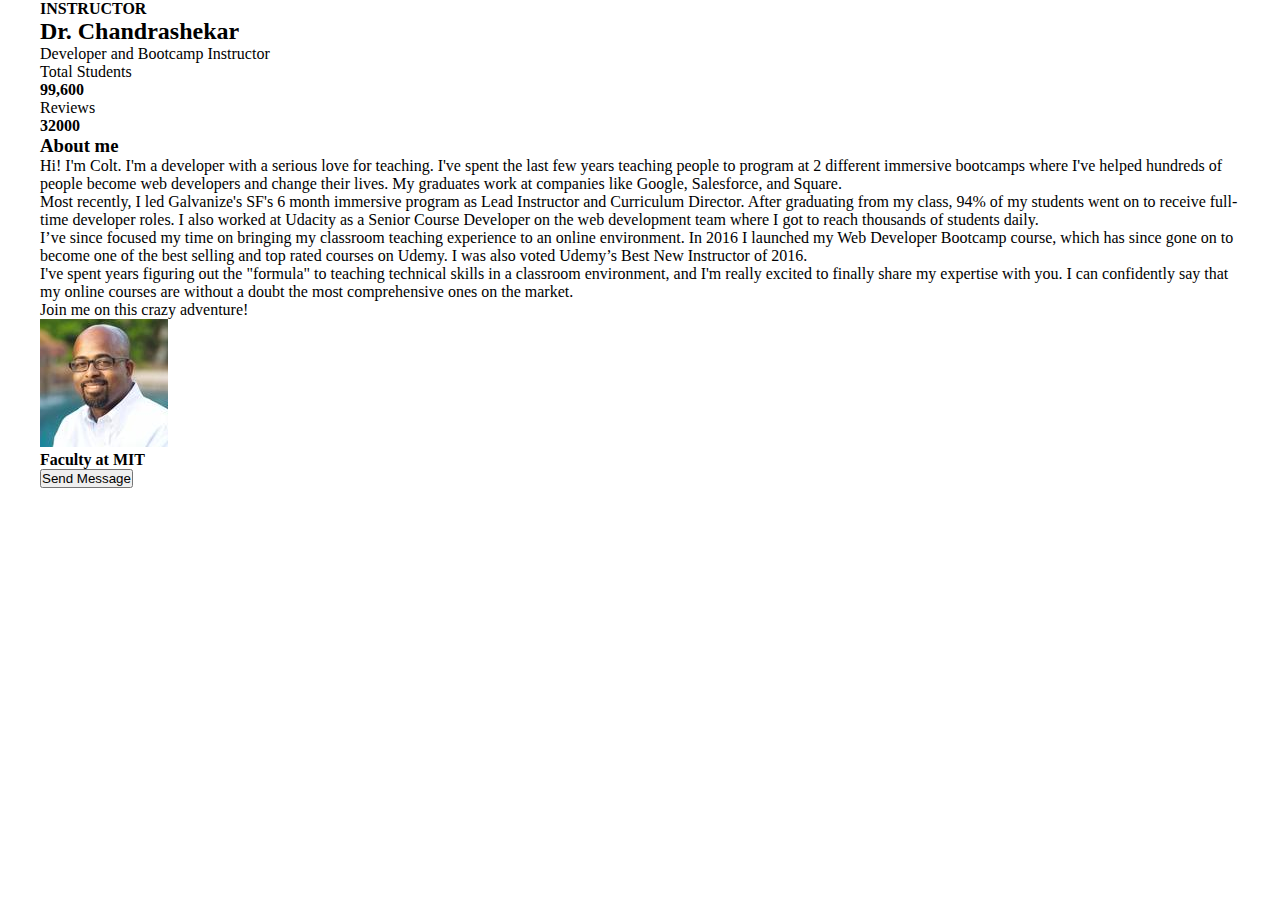
==== instructor.html @ 39a63b66 "Teacher page working on" ====
<!DOCTYPE html>
<html lang="en">

<head>
  <meta charset="UTF-8">
  <meta http-equiv="X-UA-Compatible" content="IE=edge">
  <meta name="viewport" content="width=device-width, initial-scale=1.0">

  <!--Bootstrap-->
  <!-- <link rel="stylesheet" href="https://cdnjs.cloudflare.com/ajax/libs/OwlCarousel2/2.3.4/assets/owl.carousel.min.css"> -->
  <!-- font awesome cdn -->
  <link rel="stylesheet" href="https://cdnjs.cloudflare.com/ajax/libs/font-awesome/5.15.3/css/all.min.css"
    integrity="sha512-iBBXm8fW90+nuLcSKlbmrPcLa0OT92xO1BIsZ+ywDWZCvqsWgccV3gFoRBv0z+8dLJgyAHIhR35VZc2oM/gI1w=="
    crossorigin="anonymous" />
  <link rel="stylesheet" href="https://cdnjs.cloudflare.com/ajax/libs/font-awesome/4.7.0/css/font-awesome.min.css">
  <link rel="stylesheet" href="https://cdnjs.cloudflare.com/ajax/libs/OwlCarousel2/2.3.4/assets/owl.theme.default.css">
  <script src="https://cdnjs.cloudflare.com/ajax/libs/OwlCarousel2/2.2.1/owl.carousel.js"></script>
  <link href="https://cdn.jsdelivr.net/npm/bootstrap@5.0.0/dist/css/bootstrap.min.css" rel="stylesheet"
    integrity="sha384-wEmeIV1mKuiNpC+IOBjI7aAzPcEZeedi5yW5f2yOq55WWLwNGmvvx4Um1vskeMj0" crossorigin="anonymous">
  <!--style sheet-->
  <link rel="stylesheet" href="./Styles/style.css">
  <link rel="stylesheet" href="./Styles/carousel.css">
  <title>Instructor</title>
</head>

<body>
  <div class="container">
    <div class="instructor-page">
      <div class="instructor-details">
        <div class="instructor-header">
          <h4>INSTRUCTOR</h4>
          <h2>Dr. Chandrashekar</h2>
          <p>Developer and Bootcamp Instructor</p>
        </div>
        <div class="instructor-strength">
          <div>
            <p>Total Students</p>
            <h4>99,600</h4>
          </div>
          <div>
            <p>Reviews</p>
            <h4>32000 </h4>
          </div>
        </div>
        <div class="instructor-brief">
          <h3>About me</h3>
          <p>
            Hi! I'm Colt. I'm a developer with a serious love for teaching. I've spent the last few years teaching
            people to program at 2 different immersive bootcamps where I've helped hundreds of people become web
            developers and change their lives. My graduates work at companies like Google, Salesforce, and Square.
          </p>
          <p>
            Most recently, I led Galvanize's SF's 6 month immersive program as Lead Instructor and Curriculum Director.
            After graduating from my class, 94% of my students went on to receive full-time developer roles. I also
            worked at Udacity as a Senior Course Developer on the web development team where I got to reach thousands of
            students daily.
          </p>
          <p>
            I’ve since focused my time on bringing my classroom teaching experience to an online environment. In 2016 I
            launched my Web Developer Bootcamp course, which has since gone on to become one of the best selling and top
            rated courses on Udemy. I was also voted Udemy’s Best New Instructor of 2016.
          </p>
          <p>
            I've spent years figuring out the "formula" to teaching technical skills in a classroom environment, and I'm
            really excited to finally share my expertise with you. I can confidently say that my online courses are
            without a doubt the most comprehensive ones on the market.
          </p>
          <p>Join me on this crazy adventure!</p>
        </div>
      </div>
      <div class="instructor-image">
        <div class="inst-image">
          <img src="./Images/chandrashekar.jpg" alt="">
        </div>
        <h4>Faculty at MIT</h4>
        <a href="#">
          <button class="btn btn-sendMessage">Send Message</button>
        </a>
      </div>
    </div>

    <!--My Courses-->
    <div class="mycourses">

    </div>
  </div>

</body>

</html>
---- Styles/style.css ----
:root {
  --text-color: #3c3b37;
}

* {
  margin: 0;
  padding: 0;
  box-sizing: border-box;
}

body {
}

.container {
  max-width: 1200px;
  margin: 0 auto;
}
a {
  text-decoration: none;
  color: var(--text-color);
}

.solid {
  border-top: 3px solid #bbb;
}

/* ---Header --*/
.courses-list {
  margin: 1rem 0;
  display: flex;
  justify-content: space-around;
  visibility: hidden;
  height: 0;
}
ol,
ul {
  list-style: none outside none;
}
.header-image {
  display: flex;
  justify-content: center;
}
.header-image img {
  margin: 1rem 0;
  object-fit: cover;
  width: 1150px;
  height: 300px;
  max-width: 100%;
}

/* Course Landing Page */
.course-main-page {
  display: flex;
  margin-top: 1.5rem;
  background: rgb(253, 253, 253);
}

div.course-intro > * {
  margin: 0.8rem 0.2rem;
}

.course-button {
  display: flex;
  justify-content: flex-start;
}
.course-button button {
  border: 1px solid #222;
  margin-right: 1rem;
}
.course-details {
  flex: 60%;
}
.course-information {
  border: 1px solid #222;
  padding: 1rem;
  margin: 1rem 1rem 1rem 0;
}

.course-learnings {
  display: flex;
}
.course-learnings-sub-1 {
  flex: 50%;
  margin: 0.4rem;
  list-style: circle;
}
.course-learnings-sub-2 {
  flex: 50%;
  margin: 0.4rem;
  list-style: circle;
}
div.course-learnings-sub-1 > * {
  margin: 1rem 0;
}
div.course-learnings-sub-2 > * {
  margin: 1rem 0;
}

.course-video {
  margin: auto;
  max-width: 100%;
}

.video-card iframe {
  max-width: 100%;
}

.btn-video {
  width: 100%;
  margin: 1rem 0;
  padding: 0.7rem;
  font-weight: 500;
  letter-spacing: 0.1rem;
  font-size: 1.2rem;
}
.btn-donate {
  background-color: rgb(240, 60, 60);
  color: #fff;
  opacity: 0.8;
}
.btn-donate:hover {
  opacity: 1;
  color: #fff;
}

/*Media Query*/
@media screen and (min-width: 1100px) {
  .courses-list {
    visibility: visible;
  }
}

@media screen and (max-width: 768px) {
  .course-main-page {
    flex-direction: column-reverse;
  }
  .course-learnings {
    flex-direction: column;
  }
  .course-button button {
    margin-right: 0.4rem;
  }
}
---- Styles/carousel.css ----
/* body {
  margin: 0;
  display: flex;
  justify-content: center;
  align-items: center;
  flex-direction: column;
  height: 100vh;
  background-color: #000;
} */

#wrapper {
  width: 100%;
  /* max-width: 964px; */
  position: relative;
}

#carousel {
  overflow: auto;
  scroll-behavior: smooth;
  scrollbar-width: none;
}

#carousel::-webkit-scrollbar {
  height: 0;
}

#prev,
#next {
  display: flex;
  justify-content: center;
  align-content: center;
  background: rgb(216, 214, 214);
  border: none;
  padding: 8px;
  border-radius: 50%;
  outline: 0;
  cursor: pointer;
  position: absolute;
}

#prev {
  top: 50%;
  left: 0;
  transform: translate(50%, -50%);
  display: none;
}

#next {
  top: 50%;
  right: 0;
  transform: translate(-50%, -50%);
}

#content {
  display: grid;
  grid-gap: 16px;
  grid-auto-flow: column;
  margin: auto;
  box-sizing: border-box;
}
/* 
.item {
  width: 180px;
  height: 180px;
  background: green;
} */

.card {
  background-color: #fff;
  color: #333;
  border-radius: 10px;
  box-shadow: 0 3px 10px rgba(0, 0, 0, 0.2);
  padding: 2rem;
  margin: 1rem;
}

.checked {
  color: orange;
}
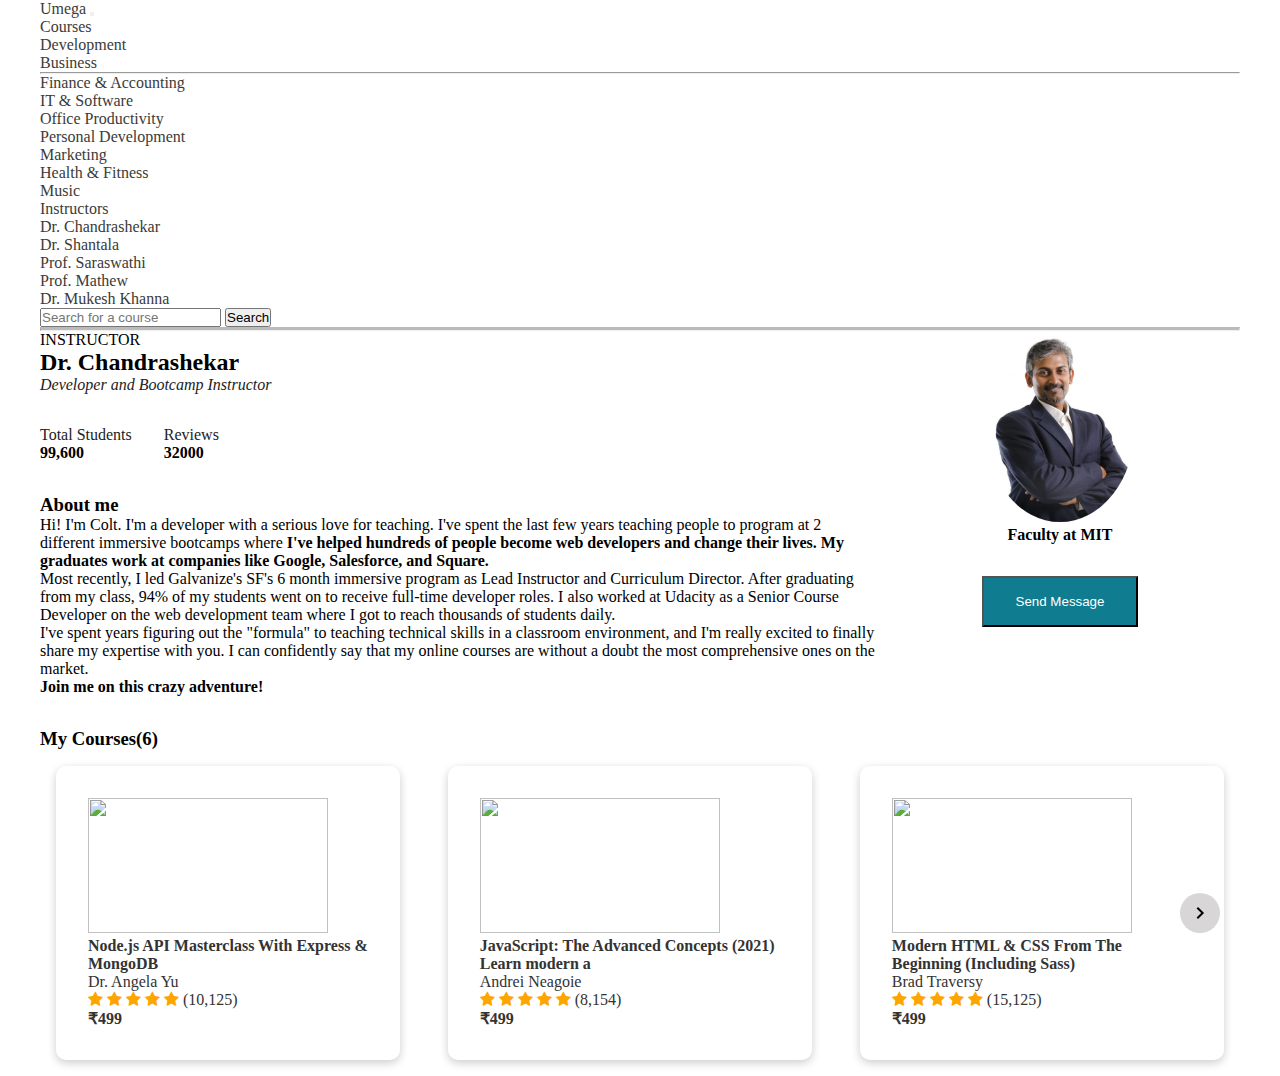
==== commit 3911f923: "instructor page is ready" ====
--- a/instructor.html
+++ b/instructor.html
@@ -20,11 +20,71 @@
   <!--style sheet-->
   <link rel="stylesheet" href="./Styles/style.css">
   <link rel="stylesheet" href="./Styles/carousel.css">
+  <link rel="stylesheet" href="./Styles/instructor.css">
   <title>Instructor</title>
 </head>
 
 <body>
   <div class="container">
+    <!-- NAVBAR-->
+
+    <nav class="navbar navbar-expand-lg navbar-light bg-light">
+      <div class="container-fluid">
+        <a class="navbar-brand" href="#">Umega</a>
+        <button class="navbar-toggler" type="button" data-bs-toggle="collapse" data-bs-target="#navbarScroll"
+          aria-controls="navbarScroll" aria-expanded="false" aria-label="Toggle navigation">
+          <span class="navbar-toggler-icon"></span>
+        </button>
+        <div class="collapse navbar-collapse" id="navbarScroll">
+          <ul class="navbar-nav me-auto my-2 my-lg-0 navbar-nav-scroll" style="--bs-scroll-height: 100px;">
+            <li class="nav-item dropdown">
+              <a class="nav-link dropdown-toggle" href="#" id="navbarScrollingDropdown" role="button"
+                data-bs-toggle="dropdown" aria-expanded="false">
+                Courses
+              </a>
+              <ul class="dropdown-menu" aria-labelledby="navbarScrollingDropdown">
+                <li><a class="dropdown-item" href="#">Development</a></li>
+                <li><a class="dropdown-item" href="#">Business</a></li>
+                <li>
+                  <hr class="dropdown-divider">
+                </li>
+                <li><a class="dropdown-item" href="#">Finance & Accounting</a></li>
+                <li><a class="dropdown-item" href="#">IT & Software</a></li>
+                <li><a class="dropdown-item" href="#">Office Productivity</a></li>
+                <li><a class="dropdown-item" href="#">Personal Development</a></li>
+                <li><a class="dropdown-item" href="#">Marketing</a></li>
+                <li><a class="dropdown-item" href="#">Health & Fitness</a></li>
+                <li><a class="dropdown-item" href="#">Music</a></li>
+              </ul>
+            </li>
+            <!-- <li class="nav-item">
+          <a class="nav-link disabled" href="#" tabindex="-1" aria-disabled="true">Link</a>
+        </li> -->
+            <!--Instructors-->
+            <li class="nav-item dropdown">
+              <a class="nav-link dropdown-toggle" href="#" id="navbarScrollingDropdown" role="button"
+                data-bs-toggle="dropdown" aria-expanded="false">
+                Instructors
+              </a>
+              <ul class="dropdown-menu" aria-labelledby="navbarScrollingDropdown">
+                <li><a class="dropdown-item" href="instructor.html" target="_blank">Dr. Chandrashekar</a></li>
+                <li><a class="dropdown-item" href="instructor.html" target="_blank">Dr. Shantala</a></li>
+                <li><a class="dropdown-item" href="instructor.html" target="_blank">Prof. Saraswathi</a></li>
+                <li><a class="dropdown-item" href="instructor.html" target="_blank">Prof. Mathew</a></li>
+                <li><a class="dropdown-item" href="instructor.html" target="_blank">Dr. Mukesh Khanna</a></li>
+              </ul>
+            </li>
+          </ul>
+          <form class="d-flex">
+            <input class="form-control me-2" type="search" placeholder="Search for a course" aria-label="Search">
+            <button class="btn btn-outline-success" type="submit">Search</button>
+          </form>
+        </div>
+      </div>
+    </nav>
+    <hr class="solid">
+
+    <!-- INSTRUCTOR PAGE-->
     <div class="instructor-page">
       <div class="instructor-details">
         <div class="instructor-header">
@@ -46,31 +106,30 @@
           <h3>About me</h3>
           <p>
             Hi! I'm Colt. I'm a developer with a serious love for teaching. I've spent the last few years teaching
-            people to program at 2 different immersive bootcamps where I've helped hundreds of people become web
-            developers and change their lives. My graduates work at companies like Google, Salesforce, and Square.
+            people to program at 2 different immersive bootcamps where <b> I've helped hundreds of people become web
+              developers and change their lives. My graduates work at companies like Google, Salesforce, and Square.
+            </b>
           </p>
           <p>
-            Most recently, I led Galvanize's SF's 6 month immersive program as Lead Instructor and Curriculum Director.
+            Most recently, I led Galvanize's SF's 6 month immersive program as Lead Instructor and Curriculum
+            Director.
             After graduating from my class, 94% of my students went on to receive full-time developer roles. I also
-            worked at Udacity as a Senior Course Developer on the web development team where I got to reach thousands of
+            worked at Udacity as a Senior Course Developer on the web development team where I got to reach thousands
+            of
             students daily.
           </p>
           <p>
-            I’ve since focused my time on bringing my classroom teaching experience to an online environment. In 2016 I
-            launched my Web Developer Bootcamp course, which has since gone on to become one of the best selling and top
-            rated courses on Udemy. I was also voted Udemy’s Best New Instructor of 2016.
-          </p>
-          <p>
-            I've spent years figuring out the "formula" to teaching technical skills in a classroom environment, and I'm
+            I've spent years figuring out the "formula" to teaching technical skills in a classroom environment, and
+            I'm
             really excited to finally share my expertise with you. I can confidently say that my online courses are
             without a doubt the most comprehensive ones on the market.
           </p>
-          <p>Join me on this crazy adventure!</p>
+          <p> <b>Join me on this crazy adventure! </b></p>
         </div>
       </div>
       <div class="instructor-image">
         <div class="inst-image">
-          <img src="./Images/chandrashekar.jpg" alt="">
+          <img src="./Images/chandra.jpg" alt="">
         </div>
         <h4>Faculty at MIT</h4>
         <a href="#">
@@ -80,11 +139,97 @@
     </div>
 
     <!--My Courses-->
-    <div class="mycourses">
+    <div class="courses-section">
+      <h3>My Courses(6)</h3>
+      <div id="wrapper">
+        <div id="carousel">
+          <div id="content">
+            <a href="main.html" target="_blank">
+              <div class="card">
+                <img alt="" width="240" height="135"
+                  class="course-card--course-image--2sjYP browse-course-card--image--35hYN"
+                  src="https://img-a.udemycdn.com/course/240x135/2776760_f176_5.jpg?pdh0OLGChhLpORbrT0uW95Q39uiLQgskKIyUHAO1eknn7jqkVJHFf-_h-7B965nB9yNf-Qvk8Y1olwjvLf5HjT1UBHZaNJ2L3__c_aNzIC0D663neNXtUsHvKSR26QDD"
+                  srcset="https://img-a.udemycdn.com/course/240x135/2776760_f176_5.jpg?pdh0OLGChhLpORbrT0uW95Q39uiLQgskKIyUHAO1eknn7jqkVJHFf-_h-7B965nB9yNf-Qvk8Y1olwjvLf5HjT1UBHZaNJ2L3__c_aNzIC0D663neNXtUsHvKSR26QDD 1x, https://img-a.udemycdn.com/course/480x270/2776760_f176_5.jpg?3pocN8Xv6Xuw2forl1CtD1MOFELyzCeGSQ_J7XWAuVVcv-mxrw0fU_n5VarDpsVDUr5IAZmxyX_dY3JqiZVFjj5FFqibVO-WomAoz8VAmDRnkUzomBasj1caTy3lRGPg 2x">
+                <h4>Node.js API Masterclass With Express &
+                  <br>MongoDB
+                </h4>
+                <p>Dr. Angela Yu</p>
+                <div>
+                  <span class="fa fa-star checked"></span>
+                  <span class="fa fa-star checked"></span>
+                  <span class="fa fa-star checked"></span>
+                  <span class="fa fa-star checked"></span>
+                  <span class="fa fa-star checked"></span>
+                  <span>(10,125)</span>
+                </div>
+                <h4>₹499</h4>
+              </div>
+            </a>
+            <a href="main.html">
+              <div class="card">
+                <img alt="" width="240" height="135"
+                  class="course-card--course-image--2sjYP browse-course-card--image--35hYN"
+                  src="https://img-b.udemycdn.com/course/240x135/1501104_967d_13.jpg?secure=-MAu8p-lT-NPo90rMETgUQ%3D%3D%2C1620836182"
+                  srcset="https://img-b.udemycdn.com/course/240x135/1501104_967d_13.jpg?secure=-MAu8p-lT-NPo90rMETgUQ%3D%3D%2C1620836182 1x, https://img-a.udemycdn.com/course/480x270/1501104_967d_13.jpg?YmNs3yguGKOmwtRTKsbzxXZsAtOEZW8u73OLIpP0UMwZRoSnAKL1jcHaM9k8uwxTWc8Fh_XdoeZGnwqXxS8RhVpAtrVJUipJcGrpORddRsHJhFsxAqmcs5Yr6Yl3ng6LZg 2x">
+                <h4>JavaScript: The Advanced Concepts (2021)
+                  Learn modern a</h4>
+                <p>Andrei Neagoie</p>
+                <div>
+                  <span class="fa fa-star checked"></span>
+                  <span class="fa fa-star checked"></span>
+                  <span class="fa fa-star checked"></span>
+                  <span class="fa fa-star checked"></span>
+                  <span class="fa fa-star checked"></span>
+                  <span>(8,154)</span>
+                </div>
+                <h4>₹499</h4>
+              </div>
+            </a>
+
+            <a href="main.html">
+              <div class="card">
+                <img alt="" width="240" height="135"
+                  class="course-card--course-image--2sjYP browse-course-card--image--35hYN"
+                  src="https://img-a.udemycdn.com/course/240x135/437398_46c3_9.jpg?6kZWEfCJEE6j2VCpRVRyqrBb9GsJp6YvjYIqZhPDbi93TsW0jBjao3w6o-bW96iSARqYZCLRxLF4WtnRofEYdct1NFQeB6YwnRJ7LVBzr0HoL5CmquwZM7e6yDdb0GI"
+                  srcset="https://img-a.udemycdn.com/course/240x135/437398_46c3_9.jpg?6kZWEfCJEE6j2VCpRVRyqrBb9GsJp6YvjYIqZhPDbi93TsW0jBjao3w6o-bW96iSARqYZCLRxLF4WtnRofEYdct1NFQeB6YwnRJ7LVBzr0HoL5CmquwZM7e6yDdb0GI 1x, https://img-a.udemycdn.com/course/480x270/437398_46c3_9.jpg?0bD9y3iriYWxv_NtYB4awodtzsEmT8TCSeT6G2JypO3oAqxu-A6Vsg22HwpP2b74OkpUDD5kbkdMbV2rD5-yq7cSCVazQb90zE9zGwHQiAxwh6QBHML1DbjGsIM8D-0 2x">
+                <h4>Modern HTML & CSS From The Beginning (Including Sass)</h4>
+                <p>Brad Traversy</p>
+                <div>
+                  <span class="fa fa-star checked"></span>
+                  <span class="fa fa-star checked"></span>
+                  <span class="fa fa-star checked"></span>
+                  <span class="fa fa-star checked"></span>
+                  <span class="fa fa-star checked"></span>
+                  <span>(15,125)</span>
+                </div>
+                <h4>₹499</h4>
+              </div>
+            </a>
+
+
+          </div>
+        </div>
+        <button id="prev">
+          <svg xmlns="http://www.w3.org/2000/svg" width="24" height="24" viewBox="0 0 24 24">
+            <path fill="none" d="M0 0h24v24H0V0z" />
+            <path d="M15.61 7.41L14.2 6l-6 6 6 6 1.41-1.41L11.03 12l4.58-4.59z" />
+          </svg>
+        </button>
+        <button id="next">
+          <svg xmlns="http://www.w3.org/2000/svg" width="24" height="24" viewBox="0 0 24 24">
+            <path fill="none" d="M0 0h24v24H0V0z" />
+            <path d="M10.02 6L8.61 7.41 13.19 12l-4.58 4.59L10.02 18l6-6-6-6z" />
+          </svg>
+        </button>
+      </div>
 
     </div>
+
   </div>
-
+  <script src="https://cdn.jsdelivr.net/npm/bootstrap@5.0.0/dist/js/bootstrap.bundle.min.js"
+    integrity="sha384-p34f1UUtsS3wqzfto5wAAmdvj+osOnFyQFpp4Ua3gs/ZVWx6oOypYoCJhGGScy+8"
+    crossorigin="anonymous"></script>
+  <script src="script.js"></script>
 </body>
 
 </html>--- a/Styles/instructor.css
+++ b/Styles/instructor.css
@@ -0,0 +1,63 @@
+.instructor-page {
+  display: flex;
+}
+
+.instructor-details {
+  flex: 70%;
+}
+
+.instructor-header h4 {
+  font-weight: 400;
+}
+.instructor-header p {
+  color: #222;
+  font-style: italic;
+}
+
+.instructor-strength {
+  display: flex;
+  justify-content: flex-start;
+  margin: 2rem 0;
+}
+
+.instructor-strength div {
+  margin-right: 2rem;
+}
+
+.instructor-strength p {
+  color: #222;
+}
+
+.instructor-image {
+  flex: 30%;
+}
+.instructor-image {
+  display: flex;
+  flex-direction: column;
+  justify-content: flex-start;
+  align-items: center;
+}
+
+.inst-image img {
+  max-width: 100%;
+  width: 150px;
+  height: auto;
+  border-radius: 50%;
+}
+
+.btn-sendMessage {
+  margin: 2rem 0;
+  background: #0f7c90;
+  width: 100%;
+  color: #fff;
+  padding: 1rem 2rem;
+}
+
+.courses-section {
+  margin-top: 2rem;
+}
+@media screen and (max-width: 768px) {
+  .instructor-page {
+    flex-direction: column-reverse;
+  }
+}
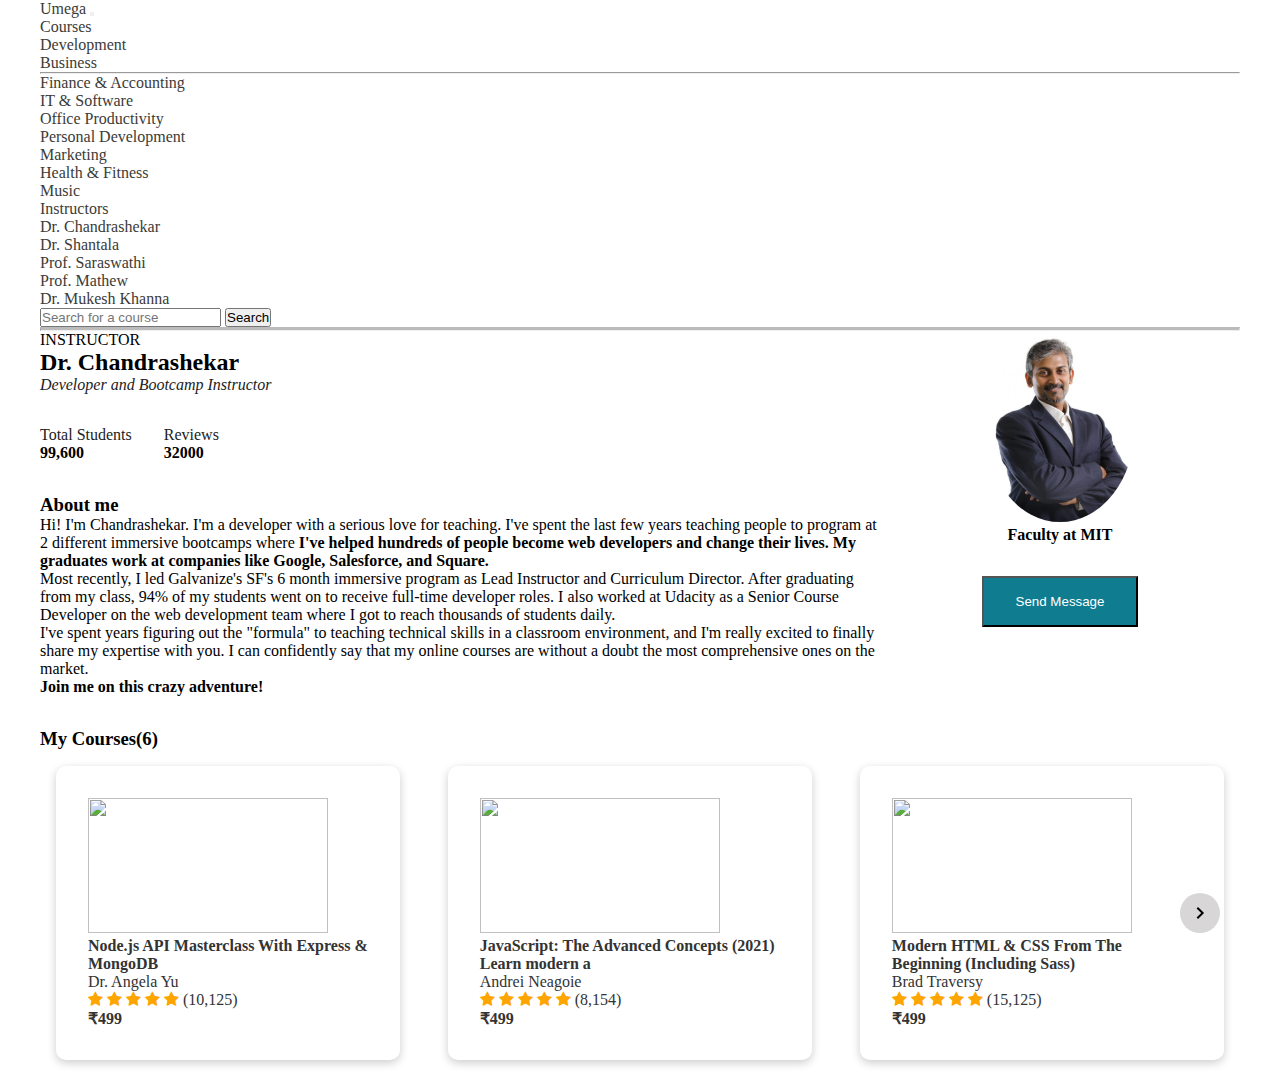
==== commit f6debe63: "Login page created" ====
--- a/instructor.html
+++ b/instructor.html
@@ -105,7 +105,8 @@
         <div class="instructor-brief">
           <h3>About me</h3>
           <p>
-            Hi! I'm Colt. I'm a developer with a serious love for teaching. I've spent the last few years teaching
+            Hi! I'm Chandrashekar. I'm a developer with a serious love for teaching. I've spent the last few years
+            teaching
             people to program at 2 different immersive bootcamps where <b> I've helped hundreds of people become web
               developers and change their lives. My graduates work at companies like Google, Salesforce, and Square.
             </b>
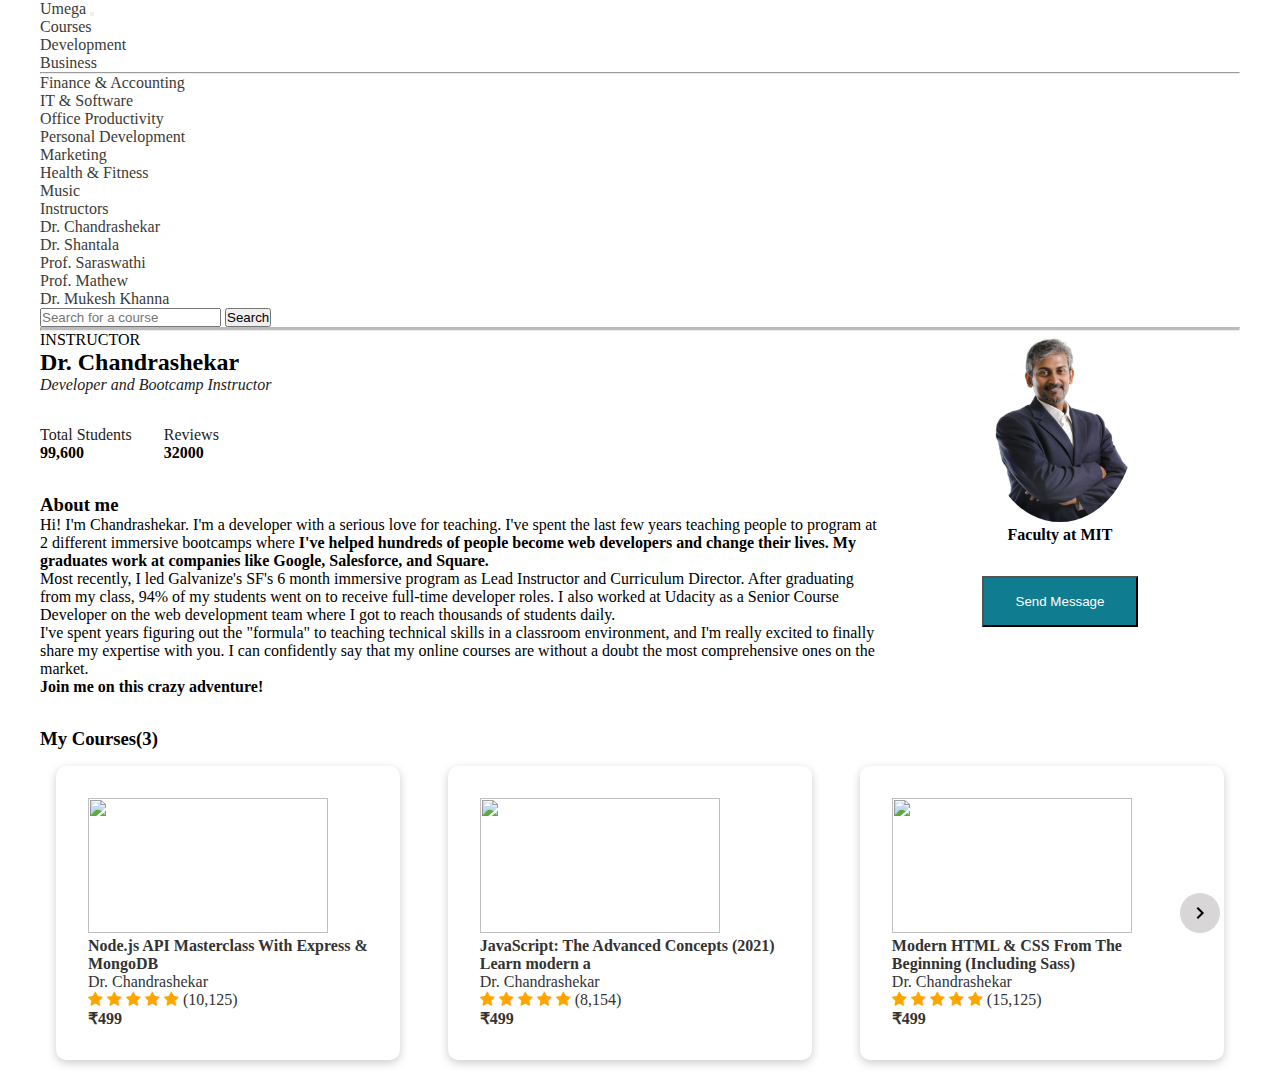
==== commit 7bf0424f: "name changes" ====
--- a/instructor.html
+++ b/instructor.html
@@ -30,7 +30,7 @@
 
     <nav class="navbar navbar-expand-lg navbar-light bg-light">
       <div class="container-fluid">
-        <a class="navbar-brand" href="#">Umega</a>
+        <a class="navbar-brand" href="index.html">Umega</a>
         <button class="navbar-toggler" type="button" data-bs-toggle="collapse" data-bs-target="#navbarScroll"
           aria-controls="navbarScroll" aria-expanded="false" aria-label="Toggle navigation">
           <span class="navbar-toggler-icon"></span>
@@ -141,7 +141,7 @@
 
     <!--My Courses-->
     <div class="courses-section">
-      <h3>My Courses(6)</h3>
+      <h3>My Courses(3)</h3>
       <div id="wrapper">
         <div id="carousel">
           <div id="content">
@@ -154,7 +154,7 @@
                 <h4>Node.js API Masterclass With Express &
                   <br>MongoDB
                 </h4>
-                <p>Dr. Angela Yu</p>
+                <p>Dr. Chandrashekar</p>
                 <div>
                   <span class="fa fa-star checked"></span>
                   <span class="fa fa-star checked"></span>
@@ -174,7 +174,7 @@
                   srcset="https://img-b.udemycdn.com/course/240x135/1501104_967d_13.jpg?secure=-MAu8p-lT-NPo90rMETgUQ%3D%3D%2C1620836182 1x, https://img-a.udemycdn.com/course/480x270/1501104_967d_13.jpg?YmNs3yguGKOmwtRTKsbzxXZsAtOEZW8u73OLIpP0UMwZRoSnAKL1jcHaM9k8uwxTWc8Fh_XdoeZGnwqXxS8RhVpAtrVJUipJcGrpORddRsHJhFsxAqmcs5Yr6Yl3ng6LZg 2x">
                 <h4>JavaScript: The Advanced Concepts (2021)
                   Learn modern a</h4>
-                <p>Andrei Neagoie</p>
+                <p>Dr. Chandrashekar</p>
                 <div>
                   <span class="fa fa-star checked"></span>
                   <span class="fa fa-star checked"></span>
@@ -194,7 +194,7 @@
                   src="https://img-a.udemycdn.com/course/240x135/437398_46c3_9.jpg?6kZWEfCJEE6j2VCpRVRyqrBb9GsJp6YvjYIqZhPDbi93TsW0jBjao3w6o-bW96iSARqYZCLRxLF4WtnRofEYdct1NFQeB6YwnRJ7LVBzr0HoL5CmquwZM7e6yDdb0GI"
                   srcset="https://img-a.udemycdn.com/course/240x135/437398_46c3_9.jpg?6kZWEfCJEE6j2VCpRVRyqrBb9GsJp6YvjYIqZhPDbi93TsW0jBjao3w6o-bW96iSARqYZCLRxLF4WtnRofEYdct1NFQeB6YwnRJ7LVBzr0HoL5CmquwZM7e6yDdb0GI 1x, https://img-a.udemycdn.com/course/480x270/437398_46c3_9.jpg?0bD9y3iriYWxv_NtYB4awodtzsEmT8TCSeT6G2JypO3oAqxu-A6Vsg22HwpP2b74OkpUDD5kbkdMbV2rD5-yq7cSCVazQb90zE9zGwHQiAxwh6QBHML1DbjGsIM8D-0 2x">
                 <h4>Modern HTML & CSS From The Beginning (Including Sass)</h4>
-                <p>Brad Traversy</p>
+                <p>Dr. Chandrashekar</p>
                 <div>
                   <span class="fa fa-star checked"></span>
                   <span class="fa fa-star checked"></span>
--- a/Styles/style.css
+++ b/Styles/style.css
@@ -112,13 +112,16 @@
   font-weight: 500;
   letter-spacing: 0.1rem;
   font-size: 1.2rem;
+  color: #fff;
+  opacity: 0.7;
 }
 .btn-donate {
+  background: #0f7c90;
+}
+.btn-cart {
   background-color: rgb(240, 60, 60);
-  color: #fff;
-  opacity: 0.8;
 }
-.btn-donate:hover {
+.btn-video:hover {
   opacity: 1;
   color: #fff;
 }
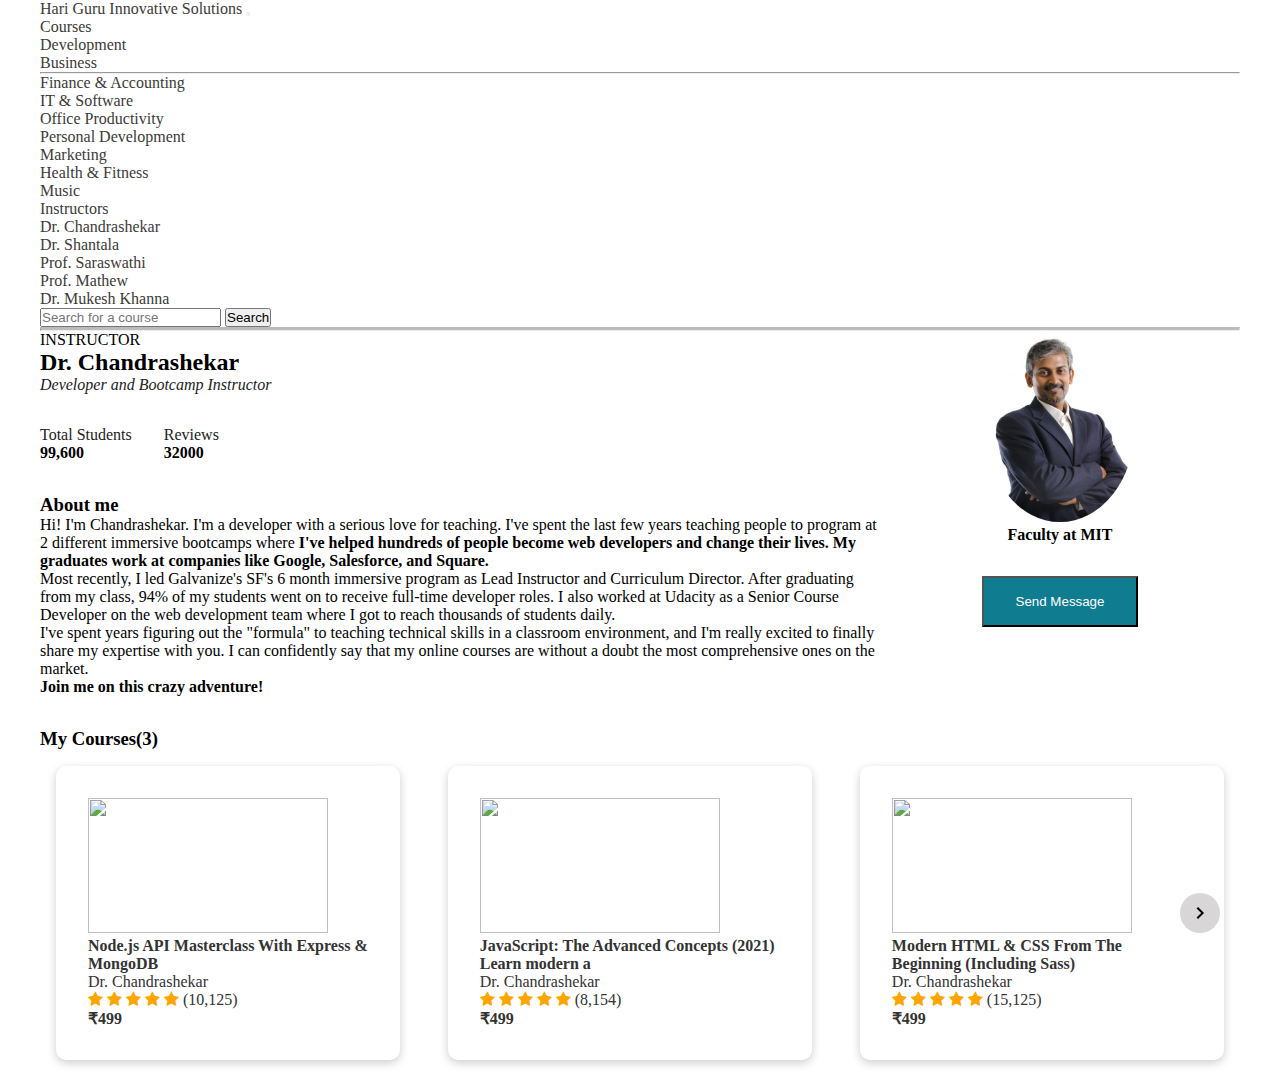
==== commit 33ad60c8: "name change" ====
--- a/instructor.html
+++ b/instructor.html
@@ -30,7 +30,7 @@
 
     <nav class="navbar navbar-expand-lg navbar-light bg-light">
       <div class="container-fluid">
-        <a class="navbar-brand" href="index.html">Umega</a>
+        <a class="navbar-brand" href="index.html">Hari Guru Innovative Solutions</a>
         <button class="navbar-toggler" type="button" data-bs-toggle="collapse" data-bs-target="#navbarScroll"
           aria-controls="navbarScroll" aria-expanded="false" aria-label="Toggle navigation">
           <span class="navbar-toggler-icon"></span>
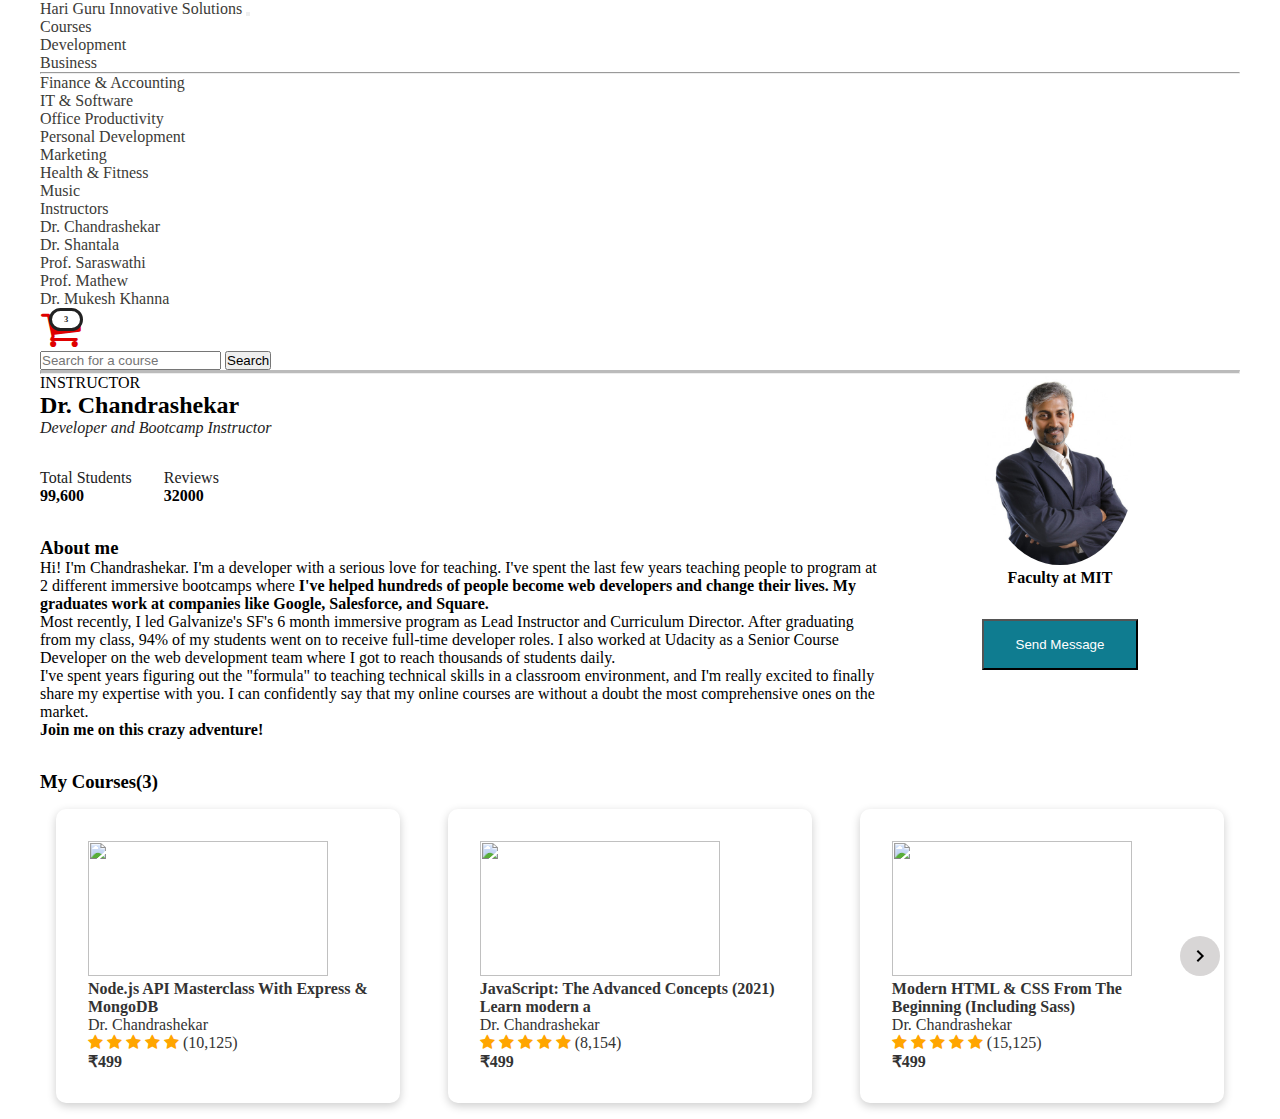
==== commit 4f588044: "required changes and added shopping cart" ====
--- a/instructor.html
+++ b/instructor.html
@@ -43,18 +43,18 @@
                 Courses
               </a>
               <ul class="dropdown-menu" aria-labelledby="navbarScrollingDropdown">
-                <li><a class="dropdown-item" href="#">Development</a></li>
-                <li><a class="dropdown-item" href="#">Business</a></li>
+                <li><a class="dropdown-item" href="main.html">Development</a></li>
+                <li><a class="dropdown-item" href="main.html">Business</a></li>
                 <li>
                   <hr class="dropdown-divider">
                 </li>
-                <li><a class="dropdown-item" href="#">Finance & Accounting</a></li>
-                <li><a class="dropdown-item" href="#">IT & Software</a></li>
-                <li><a class="dropdown-item" href="#">Office Productivity</a></li>
-                <li><a class="dropdown-item" href="#">Personal Development</a></li>
-                <li><a class="dropdown-item" href="#">Marketing</a></li>
-                <li><a class="dropdown-item" href="#">Health & Fitness</a></li>
-                <li><a class="dropdown-item" href="#">Music</a></li>
+                <li><a class="dropdown-item" href="main.html">Finance & Accounting</a></li>
+                <li><a class="dropdown-item" href="main.html">IT & Software</a></li>
+                <li><a class="dropdown-item" href="main.html">Office Productivity</a></li>
+                <li><a class="dropdown-item" href="main.html">Personal Development</a></li>
+                <li><a class="dropdown-item" href="main.html">Marketing</a></li>
+                <li><a class="dropdown-item" href="main.html">Health & Fitness</a></li>
+                <li><a class="dropdown-item" href="main.html">Music</a></li>
               </ul>
             </li>
             <!-- <li class="nav-item">
@@ -75,6 +75,12 @@
               </ul>
             </li>
           </ul>
+          <div class="shop-cart">
+            <span class="fa-stack fa-lg has-badge" data-count="3">
+              <i class="fa fa-circle fa-stack-2x fa-inverse"></i>
+              <i class="fa fa-shopping-cart fa-stack-2x red-cart"></i>
+            </span>
+          </div>
           <form class="d-flex">
             <input class="form-control me-2" type="search" placeholder="Search for a course" aria-label="Search">
             <button class="btn btn-outline-success" type="submit">Search</button>
--- a/Styles/style.css
+++ b/Styles/style.css
@@ -22,6 +22,36 @@
 
 .solid {
   border-top: 3px solid #bbb;
+}
+
+.shop-cart {
+  margin-right: 1rem;
+}
+
+.fa-stack[data-count]:after {
+  position: absolute;
+  right: 0%;
+  top: 0%;
+  content: attr(data-count);
+  font-size: 40%;
+  padding: 0.6em;
+  border-radius: 999px;
+  line-height: 0.75em;
+  color: rgb(40, 38, 168);
+  text-align: center;
+  min-width: 2em;
+  font-weight: bold;
+  background: white;
+  border-style: solid;
+  color: rgb(34, 34, 34);
+}
+.fa-circle {
+  color: #df0000;
+}
+
+.red-cart {
+  color: #df0000;
+  background: white;
 }
 
 /* ---Header --*/
@@ -55,6 +85,9 @@
   background: rgb(253, 253, 253);
 }
 
+.courses-section {
+  margin-top: 2rem;
+}
 div.course-intro > * {
   margin: 0.8rem 0.2rem;
 }
@@ -119,7 +152,7 @@
   background: #0f7c90;
 }
 .btn-cart {
-  background-color: rgb(240, 60, 60);
+  background-color: rgb(94, 88, 175);
 }
 .btn-video:hover {
   opacity: 1;
@@ -134,6 +167,9 @@
 }
 
 @media screen and (max-width: 768px) {
+  .shop-cart {
+    margin: 1rem 0;
+  }
   .course-main-page {
     flex-direction: column-reverse;
   }
